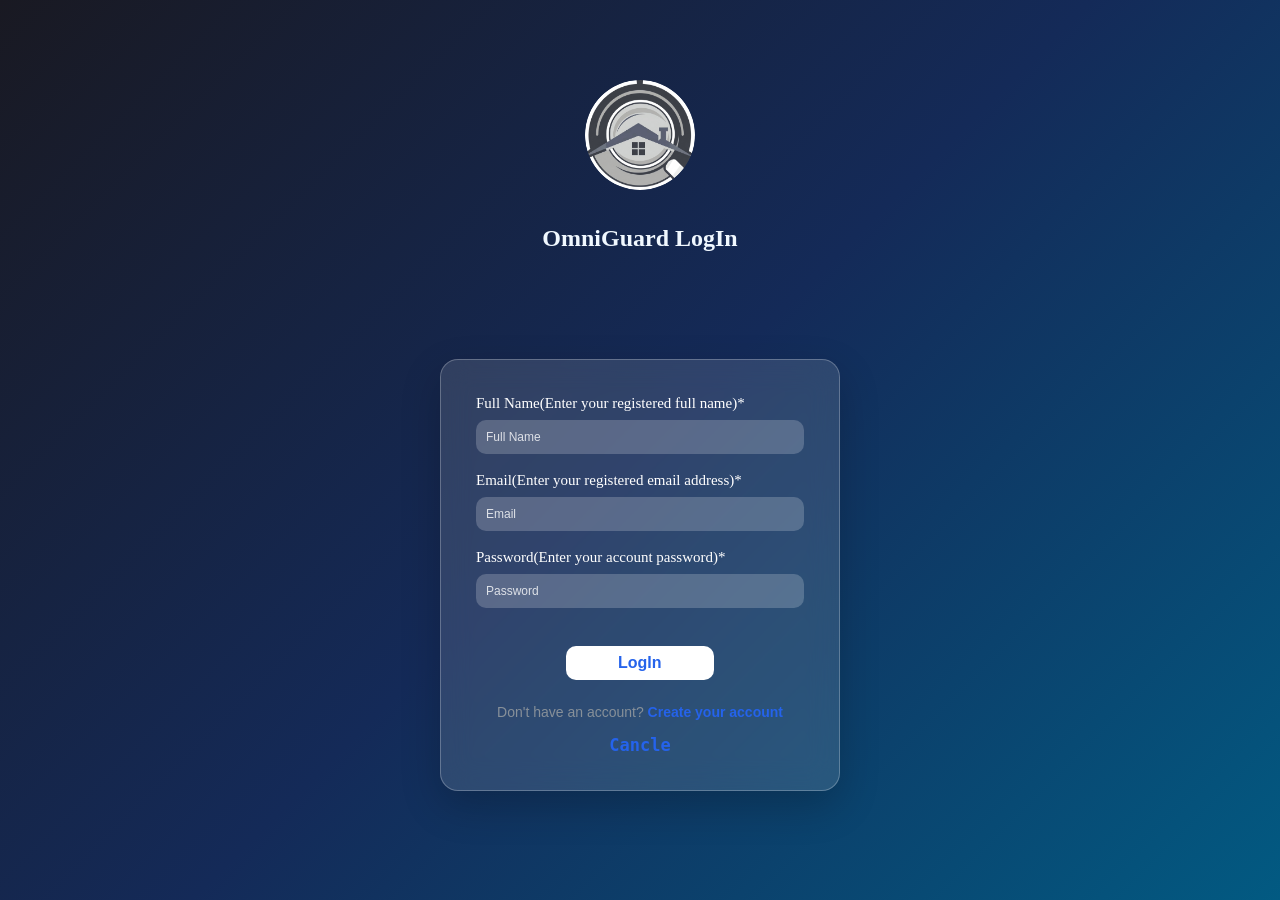
==== dashboard.html @ 821c8b2f "Project(SignUp Login)" ====
<!doctype html>
<html lang="en">
  <head>
    <meta charset="UTF-8" />
    <meta name="viewport" content="width=device-width, initial-scale=1.0" />
    <title>Dashboard - OmniGuard</title>
    <link rel="stylesheet" href="css/dashboard.css" />
    <script src="JS/dashboard.js"></script>
</body>
  </head>
  <body>
    <!-- Navigation Bar (Without Sign-Up / Log-In Buttons) -->
    <header class="navbar">
      <div class="logoContainer">
        <a href="index.html" class="logoLink">
          <img
            src="Image&Video/logo3.png"
            alt="OmniGuard Logo"
            class="logoImg"
          />
          <span class="logoText">OmniGuard</span>
        </a>
      </div>

      <!-- Navigation Links -->
      <nav class="navLinks">
        <a href="index.html">Home</a>
        <a href="#">Overview</a>
        <a href="#">Activity Log</a>
        <a href="#">Settings</a>
      </nav>

      <!-- Profile Indicator instead of Auth Buttons -->
      <div class="userProfile">
        <span class="welcomeText" id="welcomeUser">Welcome back!</span>
        <button class="logoutBtn" onclick="userLogOut()">Log Out</button>
      </div>
    </header>

    <!-- Main Dashboard Content -->
    <main class="dashboardContainer">
      <section class="welcomeSection">
        <h2>Security Dashboard</h2>
        <p>Monitor real-time security alerts and threat analytics.</p>
      </section>

      <!-- Dashboard Grid / Stats Cards -->
      <section class="statsGrid">
        <div class="card">
          <h3>System Status</h3>
          <p class="statusText success">Protected</p>
        </div>
        <div class="card">
          <h3>Active Threats</h3>
          <p class="statNumber">0</p>
        </div>
        <div class="card">
          <h3>Blocked Breaches</h3>
          <p class="statNumber">128</p>
        </div>
        <div class="card">
          <h3>Successful Captures</h3>
          <p class="statNumber">1280+</p>
        </div>
      </section>
    </main>

    <!-- Footer matching OmniGuard Style -->
    <footer class="footer">
      <p>&copy; 2026 OmniGuard. All rights reserved.</p>
    </footer>

    <script>
      function userLogOut() {
        // Optional: clear session or redirect back to login page
        window.location.href = "login.html";
      }
    </script>
  </body>
</html>
---- css/dashboard.css ----
/* Reset & Base Styles */
* {
  margin: 0;
  padding: 0;
  box-sizing: border-box;
  font-family: Arial, sans-serif;
}

body {
  background-color: #0b132b;
  color: #ffffff;
  display: flex;
  flex-direction: column;
  min-height: 100vh;
}

/* Header / Navbar Styling */
.navbar {
  display: flex;
  justify-content: space-between;
  align-items: center;
  padding: 15px 40px;
  background-color: #1c2541;
  border-bottom: 1px solid #3a506b;
}

.logoContainer .logoLink {
  display: flex;
  align-items: center;
  gap: 5px;
  text-decoration: none;
}

.logoImg {
  height: 40px;
  width: auto;
}

.logoText {
  color: #ffffff;
  font-size: 1.5rem;
  font-weight: bold;
  font-family: cursive;
}

/* Navigation Links */
.navLinks {
  position: relative;
  display: flex;
  gap: 15px;
}

.navLinks a {
  color: #c5d3e8;
  text-decoration: none;
  font-size: 1rem;
  transition: color 0.3s;
  font-family: cursive;
}

.navLinks a:hover {
  color: #276c50;
}

/* User Profile & Log Out */
.userProfile {
  display: flex;
  align-items: center;
  gap: 15px;
}

.welcomeText {
  color: #a5adbb;
  font-size: 0.95rem;
  font-family: cursive;
}

.logoutBtn {
  background-color: #999ca3;
  color: #ffffff;
  border: none;
  padding: 8px 16px;
  border-radius: 5px;
  cursor: pointer;
  font-weight: bold;
  transition: background-color 0.3s;
}

.logoutBtn:hover {
  color: #1f2c52;
  background-color: #6216b8;
}

/* Main Content Area */
.dashboardContainer {
  flex: 1;
  padding: 40px;
  max-width: 1200px;
  margin: 0 auto;
  width: 100%;
}

.welcomeSection h2 {
  font-size: 2rem;
  margin-bottom: 10px;
  font-family: cursive;
}

.welcomeSection p {
  color: #a5adbb;
  margin-bottom: 30px;
  font-family: cursive;
}

/* Stats Cards Layout */
.statsGrid {
  display: grid;
  grid-template-columns: repeat(auto-fit, minmax(250px, 1fr));
  gap: 20px;
}

.card {
  background-color: #1c2541;
  padding: 25px;
  border-radius: 8px;
  border: 1px solid #3a506b;
}

.card h3 {
  font-size: 1.1rem;
  color: #a5adbb;
  margin-bottom: 15px;
}

.statNumber {
  font-size: 2rem;
  font-weight: bold;
  color: #6fffe9;
}

.statusText.success {
  font-size: 1.5rem;
  font-weight: bold;
  color: #009926;
}

/* Footer Styling */
.footer {
  text-align: center;
  padding: 20px;
  background-color: #1c2541;
  border-top: 1px solid #3a506b;
  color: #a5adbb;
  font-size: 0.9rem;
}
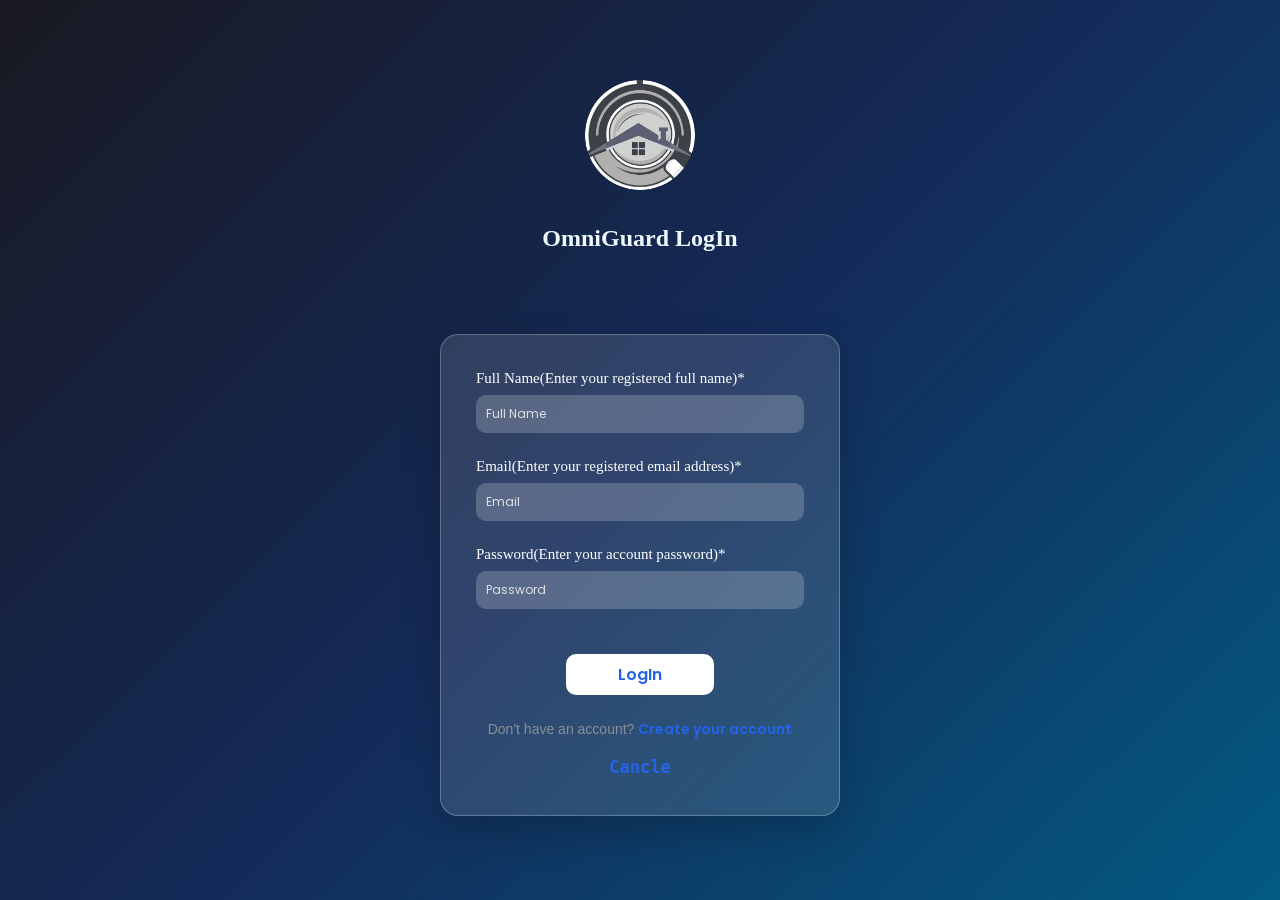
==== commit 7d94770c: "improve CSS and get some CDN" ====
--- a/dashboard.html
+++ b/dashboard.html
@@ -5,6 +5,11 @@
     <meta name="viewport" content="width=device-width, initial-scale=1.0" />
     <title>Dashboard - OmniGuard</title>
     <link rel="stylesheet" href="css/dashboard.css" />
+
+    <link rel="preconnect" href="https://fonts.googleapis.com" />
+    <link rel="preconnect" href="https://fonts.gstatic.com" crossorigin />
+
+    
     <script src="JS/dashboard.js"></script>
 </body>
   </head>
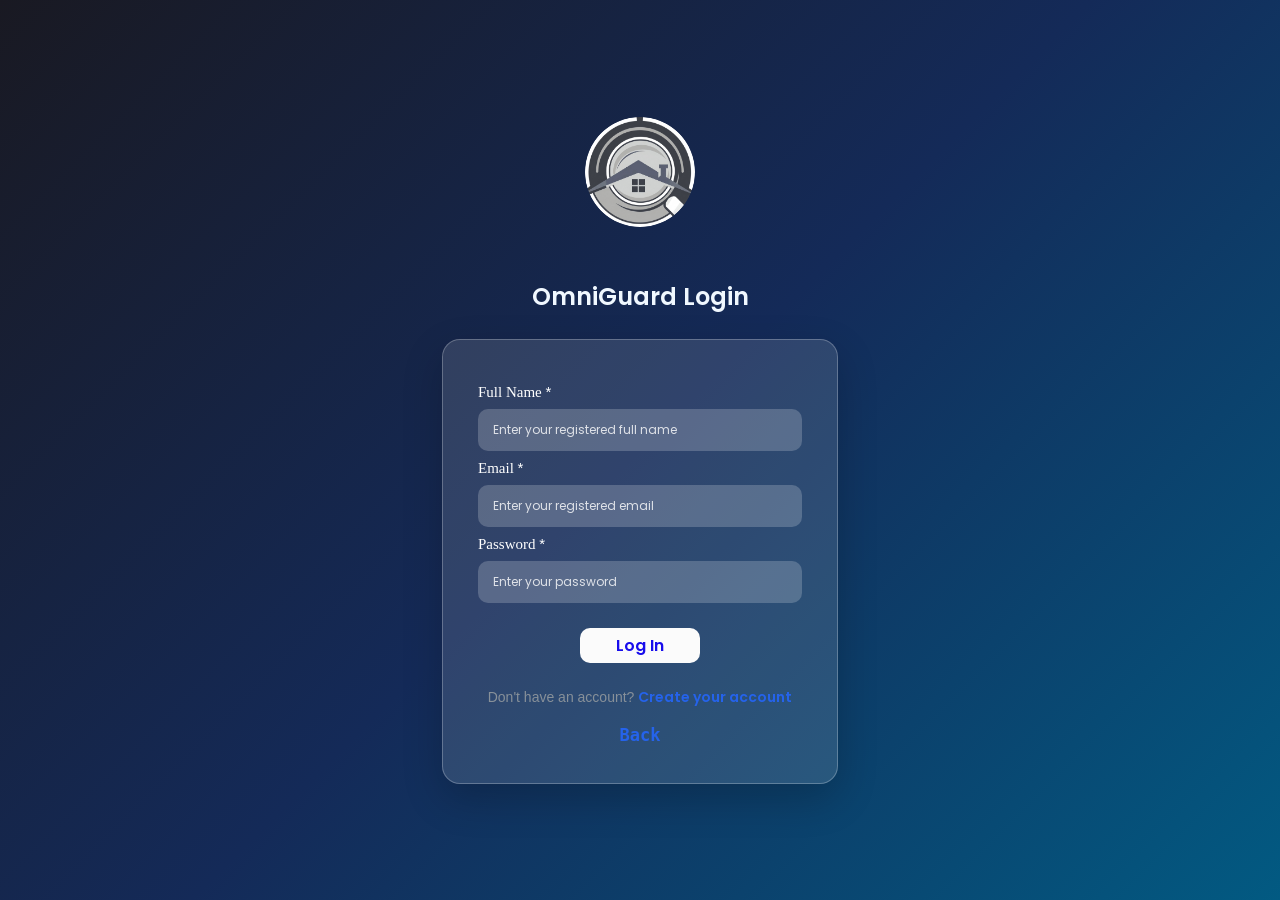
==== commit f2ab0d09: "UI work" ====
--- a/dashboard.html
+++ b/dashboard.html
@@ -9,9 +9,7 @@
     <link rel="preconnect" href="https://fonts.googleapis.com" />
     <link rel="preconnect" href="https://fonts.gstatic.com" crossorigin />
 
-    
     <script src="JS/dashboard.js"></script>
-</body>
   </head>
   <body>
     <!-- Navigation Bar (Without Sign-Up / Log-In Buttons) -->
@@ -28,17 +26,19 @@
       </div>
 
       <!-- Navigation Links -->
-      <nav class="navLinks">
+      <!-- <nav class="navLinks">
         <a href="index.html">Home</a>
         <a href="#">Overview</a>
         <a href="#">Activity Log</a>
         <a href="#">Settings</a>
-      </nav>
+      </nav> -->
 
       <!-- Profile Indicator instead of Auth Buttons -->
       <div class="userProfile">
-        <span class="welcomeText" id="welcomeUser">Welcome back!</span>
-        <button class="logoutBtn" onclick="userLogOut()">Log Out</button>
+        <span class="welcomeText" id="welcomeUser">Hi</span>
+        <button class="logoutBtn" type="button" onclick="userLogOut()">
+          Log Out
+        </button>
       </div>
     </header>
 
@@ -52,7 +52,7 @@
       <!-- Dashboard Grid / Stats Cards -->
       <section class="statsGrid">
         <div class="card">
-          <h3>System Status</h3>
+          <h3><i class="fa-solid fa-shield-halved"></i> System Status</h3>
           <p class="statusText success">Protected</p>
         </div>
         <div class="card">
@@ -68,18 +68,22 @@
           <p class="statNumber">1280+</p>
         </div>
       </section>
+      <section class="recentActivity">
+        <div>
+          <h2>Recent Activity</h2>
+          <ul>
+            <li>✔ User logged in</li>
+            <li>✔ Security scan completed</li>
+            <li>✔ Database connected</li>
+            <li>✔ Firewall active</li>
+          </ul>
+        </div>
+      </section>
     </main>
 
     <!-- Footer matching OmniGuard Style -->
     <footer class="footer">
       <p>&copy; 2026 OmniGuard. All rights reserved.</p>
     </footer>
-
-    <script>
-      function userLogOut() {
-        // Optional: clear session or redirect back to login page
-        window.location.href = "login.html";
-      }
-    </script>
   </body>
 </html>
--- a/css/dashboard.css
+++ b/css/dashboard.css
@@ -7,21 +7,31 @@
 }
 
 body {
-  background-color: #0b132b;
-  color: #ffffff;
-  display: flex;
-  flex-direction: column;
-  min-height: 100vh;
+  min-height:100vh;
+  background:linear-gradient(135deg,#191922,#142a58,#025a82);
+  color:white;
 }
 
 /* Header / Navbar Styling */
-.navbar {
+/* .navbar {
   display: flex;
   justify-content: space-between;
   align-items: center;
   padding: 15px 40px;
   background-color: #1c2541;
   border-bottom: 1px solid #3a506b;
+} */
+
+.navbar{
+  position:sticky;
+  top:0;
+  display:flex;
+  justify-content:space-between;
+  align-items:center;
+  padding:18px 40px;
+  background:rgba(20,35,70,.75);
+  border-bottom:1px solid rgba(255,255,255,.1);
+  z-index:1000;
 }
 
 .logoContainer .logoLink {
@@ -40,7 +50,7 @@
   color: #ffffff;
   font-size: 1.5rem;
   font-weight: bold;
-  font-family: cursive;
+  font-family: poppins, sans-serif;
 }
 
 /* Navigation Links */
@@ -55,7 +65,7 @@
   text-decoration: none;
   font-size: 1rem;
   transition: color 0.3s;
-  font-family: cursive;
+  font-family: poppins, sans-serif;
 }
 
 .navLinks a:hover {
@@ -72,44 +82,47 @@
 .welcomeText {
   color: #a5adbb;
   font-size: 0.95rem;
-  font-family: cursive;
+  font-family: poppins, sans-serif;
 }
 
 .logoutBtn {
-  background-color: #999ca3;
+  background:transparent;
+  /* background-color: #999ca3; */
   color: #ffffff;
-  border: none;
+  border:2px solid #3b82f6;
   padding: 8px 16px;
-  border-radius: 5px;
+  border-radius: 10px;
   cursor: pointer;
   font-weight: bold;
-  transition: background-color 0.3s;
+   transition:.3s;
 }
 
 .logoutBtn:hover {
-  color: #1f2c52;
-  background-color: #6216b8;
+  /* color: #1f2c52; */
+  background-color: #3b82f6;
 }
 
 /* Main Content Area */
 .dashboardContainer {
-  flex: 1;
-  padding: 40px;
-  max-width: 1200px;
+  /* flex: 1; */
+  /* padding: 40px; */
+  /* max-width: 1200px; */
+  width:min(92%,1200px);
   margin: 0 auto;
-  width: 100%;
+  padding:60px 0;
+  /* width: 100%; */
 }
 
 .welcomeSection h2 {
   font-size: 2rem;
   margin-bottom: 10px;
-  font-family: cursive;
+  font-family: poppins, sans-serif;
 }
 
 .welcomeSection p {
   color: #a5adbb;
   margin-bottom: 30px;
-  font-family: cursive;
+  font-family: poppins, sans-serif;
 }
 
 /* Stats Cards Layout */
@@ -120,10 +133,17 @@
 }
 
 .card {
+  background:rgba(255,255,255,.08);
+  border:1px solid rgba(255,255,255,.15);
   background-color: #1c2541;
-  padding: 25px;
-  border-radius: 8px;
-  border: 1px solid #3a506b;
+  padding: 30px;
+  border-radius: 18px;
+  transition:.35s;
+}
+
+.card:hover{
+  transform:translateY(-8px);
+  box-shadow:0 20px 40px rgba(0,0,0,.35);
 }
 
 .card h3 {
@@ -133,15 +153,33 @@
 }
 
 .statNumber {
-  font-size: 2rem;
+  font-size: 42px;
+  font-weight: 700;
+  color: #38bdf8;
+}
+
+.statusText.success {
+  font-size: 28px;
   font-weight: bold;
-  color: #6fffe9;
-}
-
-.statusText.success {
-  font-size: 1.5rem;
-  font-weight: bold;
-  color: #009926;
+  color: #22c55e;
+}
+
+.recentActivity{
+    margin-top:40px;
+    background:rgba(255,255,255,.08);
+    padding:30px;
+    border-radius:18px;
+}
+
+.recentActivity ul{
+    margin-top:15px;
+    list-style:none;
+
+}
+
+.recentActivity li{
+    padding:12px 0;
+    border-bottom:1px solid rgba(255,255,255,.08);
 }
 
 /* Footer Styling */
@@ -152,4 +190,137 @@
   border-top: 1px solid #3a506b;
   color: #a5adbb;
   font-size: 0.9rem;
+}
+
+@media (max-width: 768px) {
+
+  /* Sticky Header & Navbar */
+  .navbar {
+    flex-direction: row;
+    justify-content: space-between;
+    align-items: center;
+    padding: 12px 16px;
+    gap: 10px;
+  }
+
+  /* Logo Branding */
+  .logoContainer .logoLink {
+    gap: 8px;
+  }
+
+  .logoImg {
+    height: 32px;
+  }
+
+  .logoText {
+    font-size: 1.25rem;
+  }
+
+  /* User Profile & Compact Actions */
+  .userProfile {
+    flex-direction: row;
+    align-items: center;
+    gap: 8px;
+  }
+
+  /* .welcomeText { */
+    /* display: none;  */
+    /* Hide welcome text on small screens to save space */
+  /* } */
+
+  .logoutBtn {
+    width: auto;
+    padding: 6px 12px;
+    font-size: 0.85rem;
+    border-radius: 6px;
+  }
+
+  /* Navigation Links */
+  .navLinks {
+    display: flex;
+    justify-content: center;
+    gap: 12px;
+    width: 100%;
+    margin-top: 8px;
+  }
+
+  .navLinks a {
+    font-size: 0.9rem;
+  }
+
+  /* Main Container */
+  .dashboardContainer {
+    width: 100%;
+    padding: 24px 16px;
+  }
+
+  /* Welcome Section Header */
+  .welcomeSection {
+    text-align: center;
+    margin-bottom: 24px;
+  }
+
+  .welcomeSection h2 {
+    font-size: 1.6rem;
+  }
+
+  .welcomeSection p {
+    font-size: 0.95rem;
+    line-height: 1.5;
+    margin-bottom: 0;
+  }
+
+  /* Responsive Stats Grid */
+  .statsGrid {
+    grid-template-columns: 1fr;
+    gap: 16px;
+  }
+
+  .card {
+    width: 100%;
+    max-width: 400px;
+    margin: 0 auto;
+    padding: 20px;
+    border-radius: 14px;
+    text-align: center;
+  }
+
+  .card h3 {
+    font-size: 1rem;
+    margin-bottom: 10px;
+  }
+
+  .statNumber {
+    font-size: 32px;
+  }
+
+  .statusText.success {
+    font-size: 22px;
+  }
+
+  /* Recent Activity Section */
+  .recentActivity {
+    margin-top: 24px;
+    padding: 20px;
+    border-radius: 14px;
+  }
+
+  .recentActivity h2 {
+    font-size: 1.25rem;
+    text-align: left;
+  }
+
+  .recentActivity li {
+    font-size: 0.9rem;
+    line-height: 1.5;
+    padding: 10px 0;
+  }
+
+  /* Footer */
+  .footer {
+    padding: 16px;
+    font-size: 0.85rem;
+    text-align: center;
+  }
+
 }
